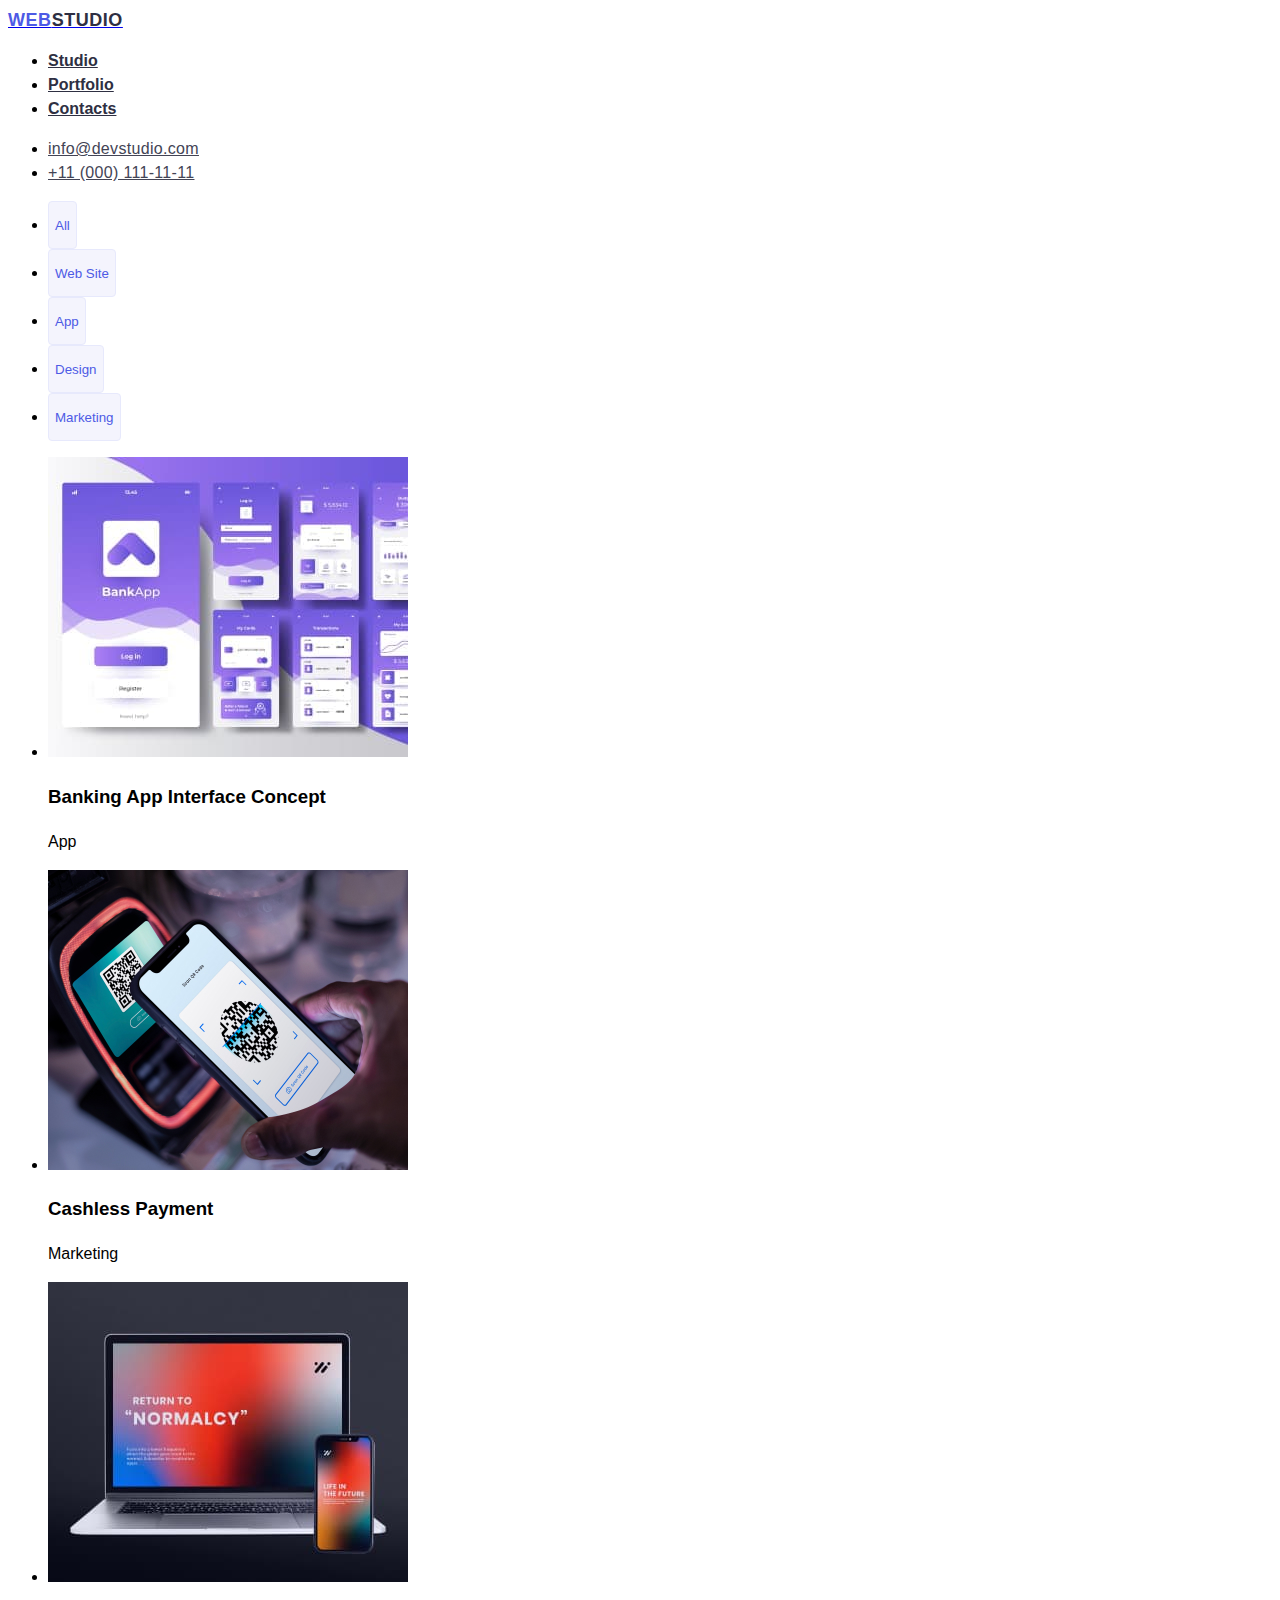
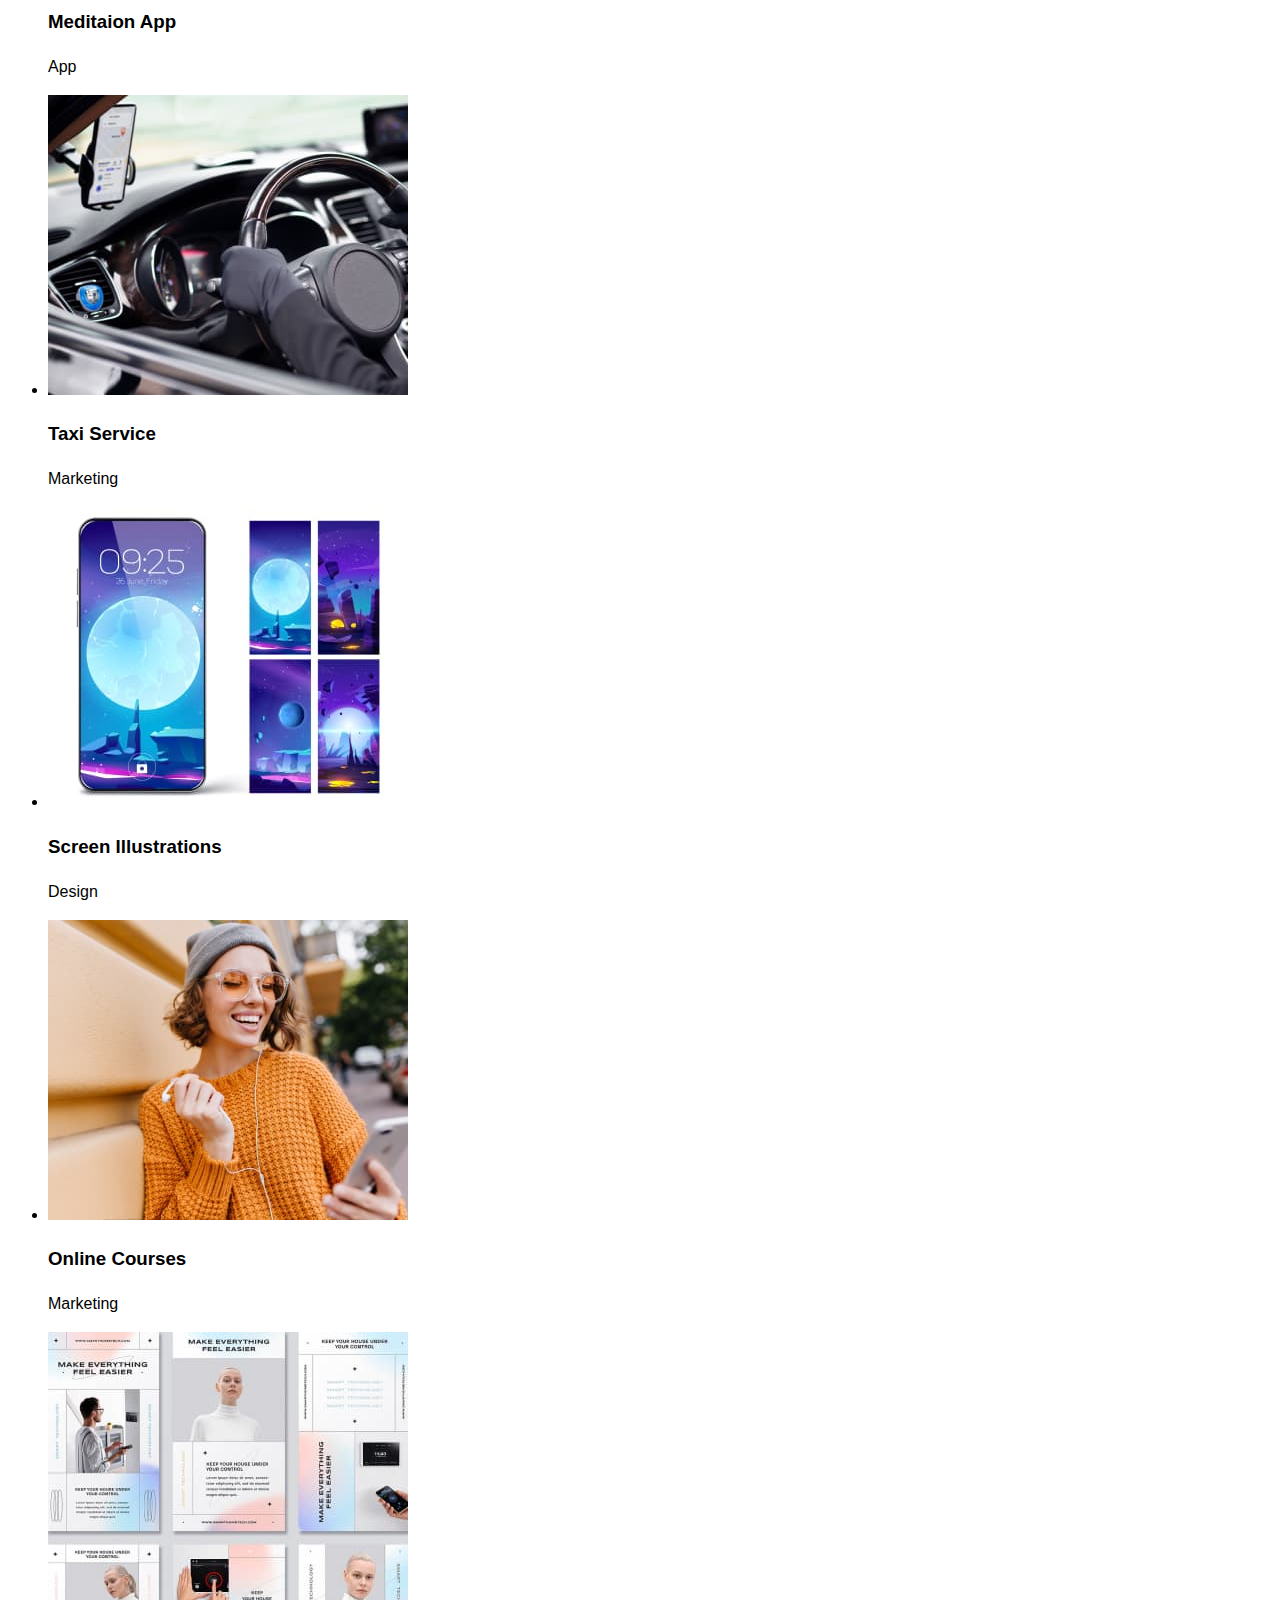
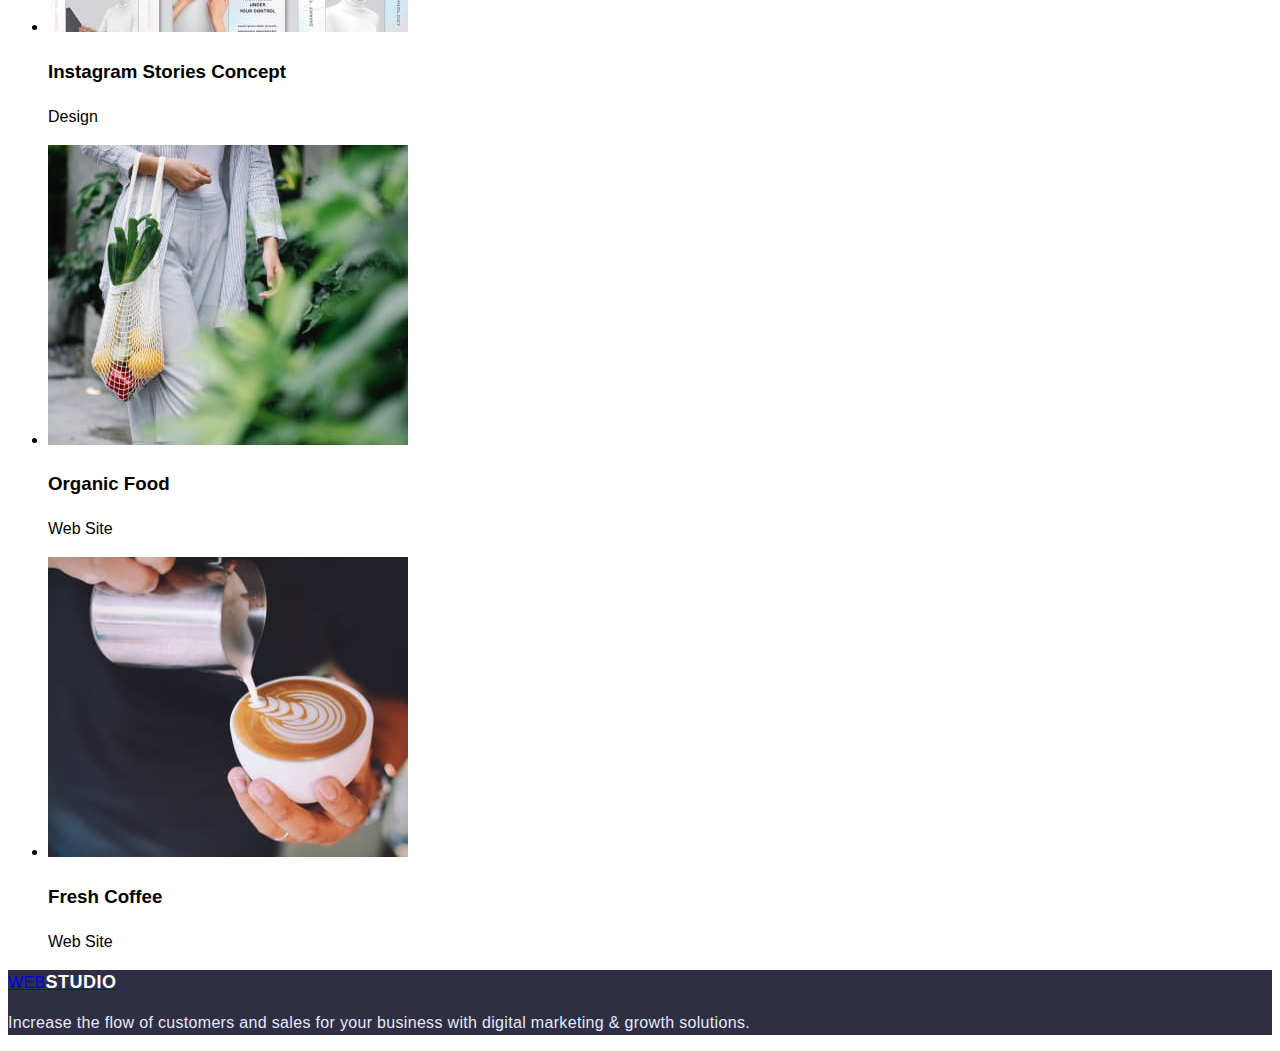
==== portfolio.html @ 7b1f0071 "goit-markup-hw-02" ====
<!DOCTYPE html>
<html lang="en">
  <head>
    <meta charset="UTF-8" />
    <meta http-equiv="X-UA-Compatible" content="IE=edge" />
    <meta name="viewport" content="width=device-width, initial-scale=1.0" />
    <title>Webstudio</title>
    <link rel="stylesheet" href="./css/style.css" />
    <link rel="preconnect" href="https://fonts.googleapis.com" />
  </head>
  <body>
    <header>
      <nav class="nav-panel">
        <a href="index.html"> <span class="logo">WEB</span><span class="studio-black">STUDIO</span></a>
        <ul>
          <li><a href="index.html" class="link">Studio</a></li>
          <li><a href="portfolio.html" class="link">Portfolio</a></li>
          <li><a href="" class="link">Contacts</a></li>
        </ul>
      </nav>
      <ul>
        <li><a href="mailto:info@devstudio.com" class="contacts">info@devstudio.com</a></li>
        <li><a href="tel:+110001111111" class="contacts">+11 (000) 111-11-11</a></li>
      </ul>
    </header>
    <main>
      <section class="buttons-menu">
        <ul>
          <li><button type="button" class="button">All</button></li>
          <li><button type="button" class="button">Web Site</button></li>
          <li><button type="button" class="button">App</button></li>
          <li><button type="button" class="button">Design</button></li>
          <li><button type="button" class="button">Marketing</button></li>
        </ul>
      </section>
      <section>
        <ul>
          <li>
            <img src="./images/port1.jpg" alt="portfolio1" width="360" />
            <h3 class="tittle">Banking App Interface Concept</h3>
            <p>App</p>
          </li>
          <li>
            <img
              src="./images/port2.jpg"
              alt="portfolio2"
              width="360"
            />
            <h3 class="tittle">Cashless Payment</h3>
            <p>Marketing</p>
          </li>
          <li>
            <img src="./images/port3.jpg" alt="portfolio3" width="360" />
            <h3 class="tittle">Meditaion App</h3>
            <p>App</p>
          </li>
          <li>
            <img src="./images/port4.jpg" alt="portfolio4" width="360" />
            <h3 class="tittle">Taxi Service</h3>
            <p>Marketing</p>
          </li>
          <li>
            <img src="./images/port5.jpg" alt="portfolio5" width="360" />
            <h3 class="tittle">Screen Illustrations</h3>
            <p>Design</p>
          </li>
          <li>
            <img src="./images/port6.jpg" alt="portfolio6" width="360" />
            <h3 class="tittle">Online Courses</h3>
            <p>Marketing</p>
          </li>
          <li>
            <img src="./images/port7.jpg" alt="portfolio7" width="360" />
            <h3 class="tittle">Instagram Stories Concept</h3>
            <p>Design</p>
          </li>
          <li>
            <img src="./images/port8.jpg" alt="portfolio8" width="360" />
            <h3 class="tittle">Organic Food</h3>
            <p>Web Site</p>
          </li>
          <li>
            <img src="./images/port9.jpg" alt="portfolio9" width="360" />
            <h3 class="tittle">Fresh Coffee</h3>
            <p>Web Site</p>
          </li>
        </ul>
      </section>
    </main>
    <footer class="footer">
      <a href="index.html"> <span class="logo">WEB</span><span class="studio-white">STUDIO</span></a>
      <p>
        Increase the flow of customers and sales for your business with digital marketing & growth
        solutions.
      </p>
    </footer>
  </body>
</html>
---- css/style.css ----
:root {
  --main-link-color: #4d5ae5;
  --main-shadows-color: #2e2f42;
  --text-body: #434455;
  --main-color-white: #ffffff;
  --helper-text: #8e8f99;
  --accent-color: #e7e9fc;
  --cloud-color: #f4f4fd;
}
body {
  font-family: Roboto, sans-serif;
  font-style: normal;
  line-height: 1.5;
  color: var(--text-color);
  background-color: var(--main-color-white);
}
.nav-panel .logo {
    font-family: 'Montserrat', sans-serif;
  font-style: normal;
  font-weight: 800;
  font-size: 18px;
  line-height: 24px;
  letter-spacing: 0.03em;
  color: var(--main-link-color);
}

.nav-panel .studio-black {
    font-family: 'Montserrat', sans-serif;
  font-style: normal;
  font-weight: 800;
  font-size: 18px;
  line-height: 24px;
  letter-spacing: 0.03em;
  color: var(--main-shadows-color);
}
.studio-white{
    font-family: 'Montserrat', sans-serif;
    font-style: normal;
  font-weight: 800;
  font-size: 18px;
  line-height: 24px;
  letter-spacing: 0.03em;
  color:var(--main-color-white)
}
.tittle-to {
  font-weight: 600;
  font-size: 36px;
  line-height: 40px;
  text-align: center;
  letter-spacing: 0.02em;
  text-transform: capitalize;
  color: var(--main-shadows-color);
}
.link {
  color: var(--main-shadows-color);
  font-weight: 600;
}
.link:active {
  color: var(--main-link-color);
}
.contacts {
  font-weight: 400;
  font-size: 16px;
  line-height: 24px;
  letter-spacing: 0.02em;
}
.main-text {
  font-family: 'Roboto';
  font-style: normal;
  font-weight: 600;
  font-size: 56px;
  line-height: 60px;
  text-align: center;
  letter-spacing: 0.02em;
}
.contacts {
  color: var(--text-body);
}
.contacts:hover {
  color: var(--main-link-color);
}
.hero {
  position: absolute;
  width: 1440px;
  background-color: #2e2f42;
}
.main-text {
  color: var(--main-color-white);
  font-style: normal;
  font-weight: 700;
  font-size: 56px;
  line-height: 60px;
}
.main-butt {
  font-style: normal;
  font-weight: 600;
  font-size: 16px;
  line-height: 19px;
  display: flex;
  align-items: center;
  letter-spacing: 0.04em;
  color: var(--main-color-white);
  background-color: var(--main-link-color);
  box-shadow: 0px 4px 4px rgba(0, 0, 0, 0.15);
  border-radius: 4px;
}
.main-butt:active {
  color: var(--main-color-white);
  background-color: #404bbf;
  box-shadow: 0px 4px 4px rgba(0, 0, 0, 0.15);
  border-radius: 4px;
}
.footer {
  background-color: var(--main-shadows-color);
  color: var(--accent-color);
  font-style: normal;
  font-weight: 400;
  font-size: 16px;
  line-height: 24px;
  letter-spacing: 0.02em;
}
.button {
  color: var(--main-link-color);
  background-color: var(--cloud-color);
  border: 1px solid #e7e9fc;
  border-radius: 4px;
  height: 48px;
}
.button:hover {
  color: var(--main-color-white);
  background-color: var(--main-link-color);
  border: 1px solid #e7e9fc;
  border-radius: 4px;
}
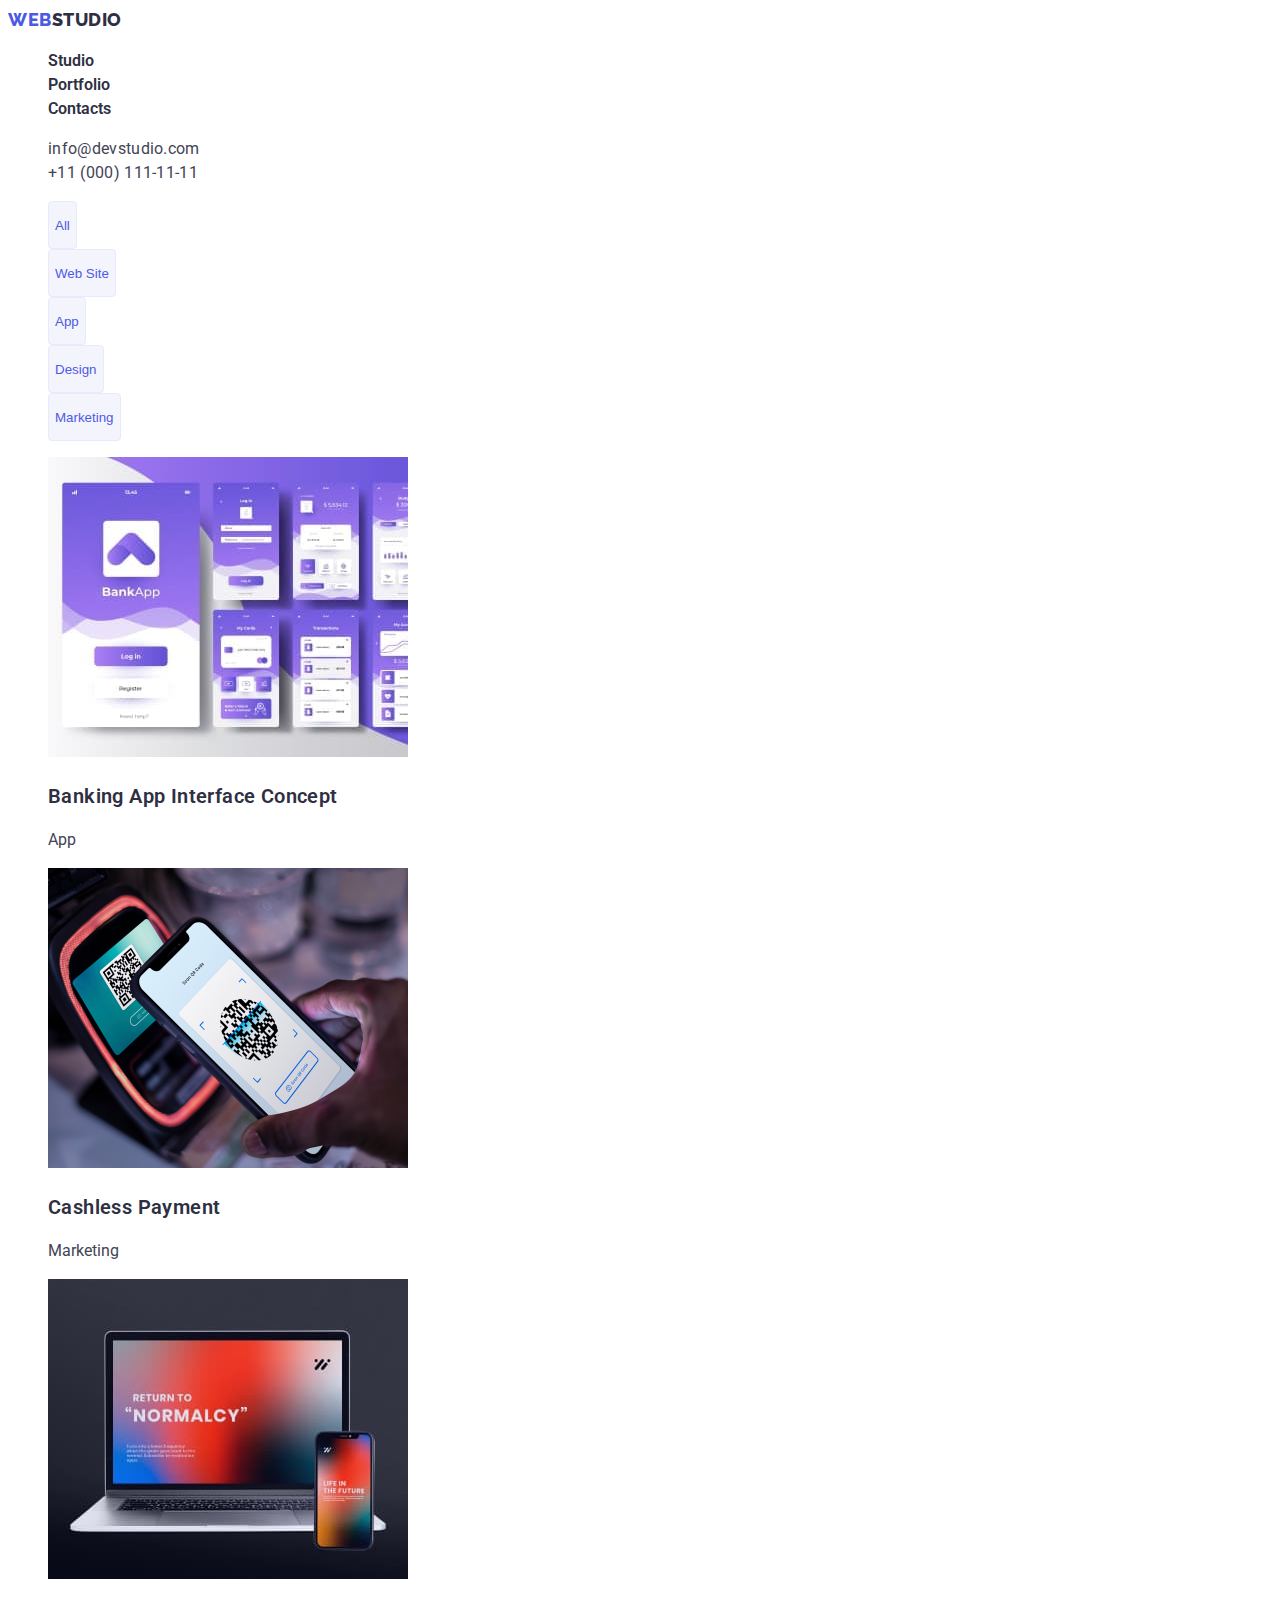
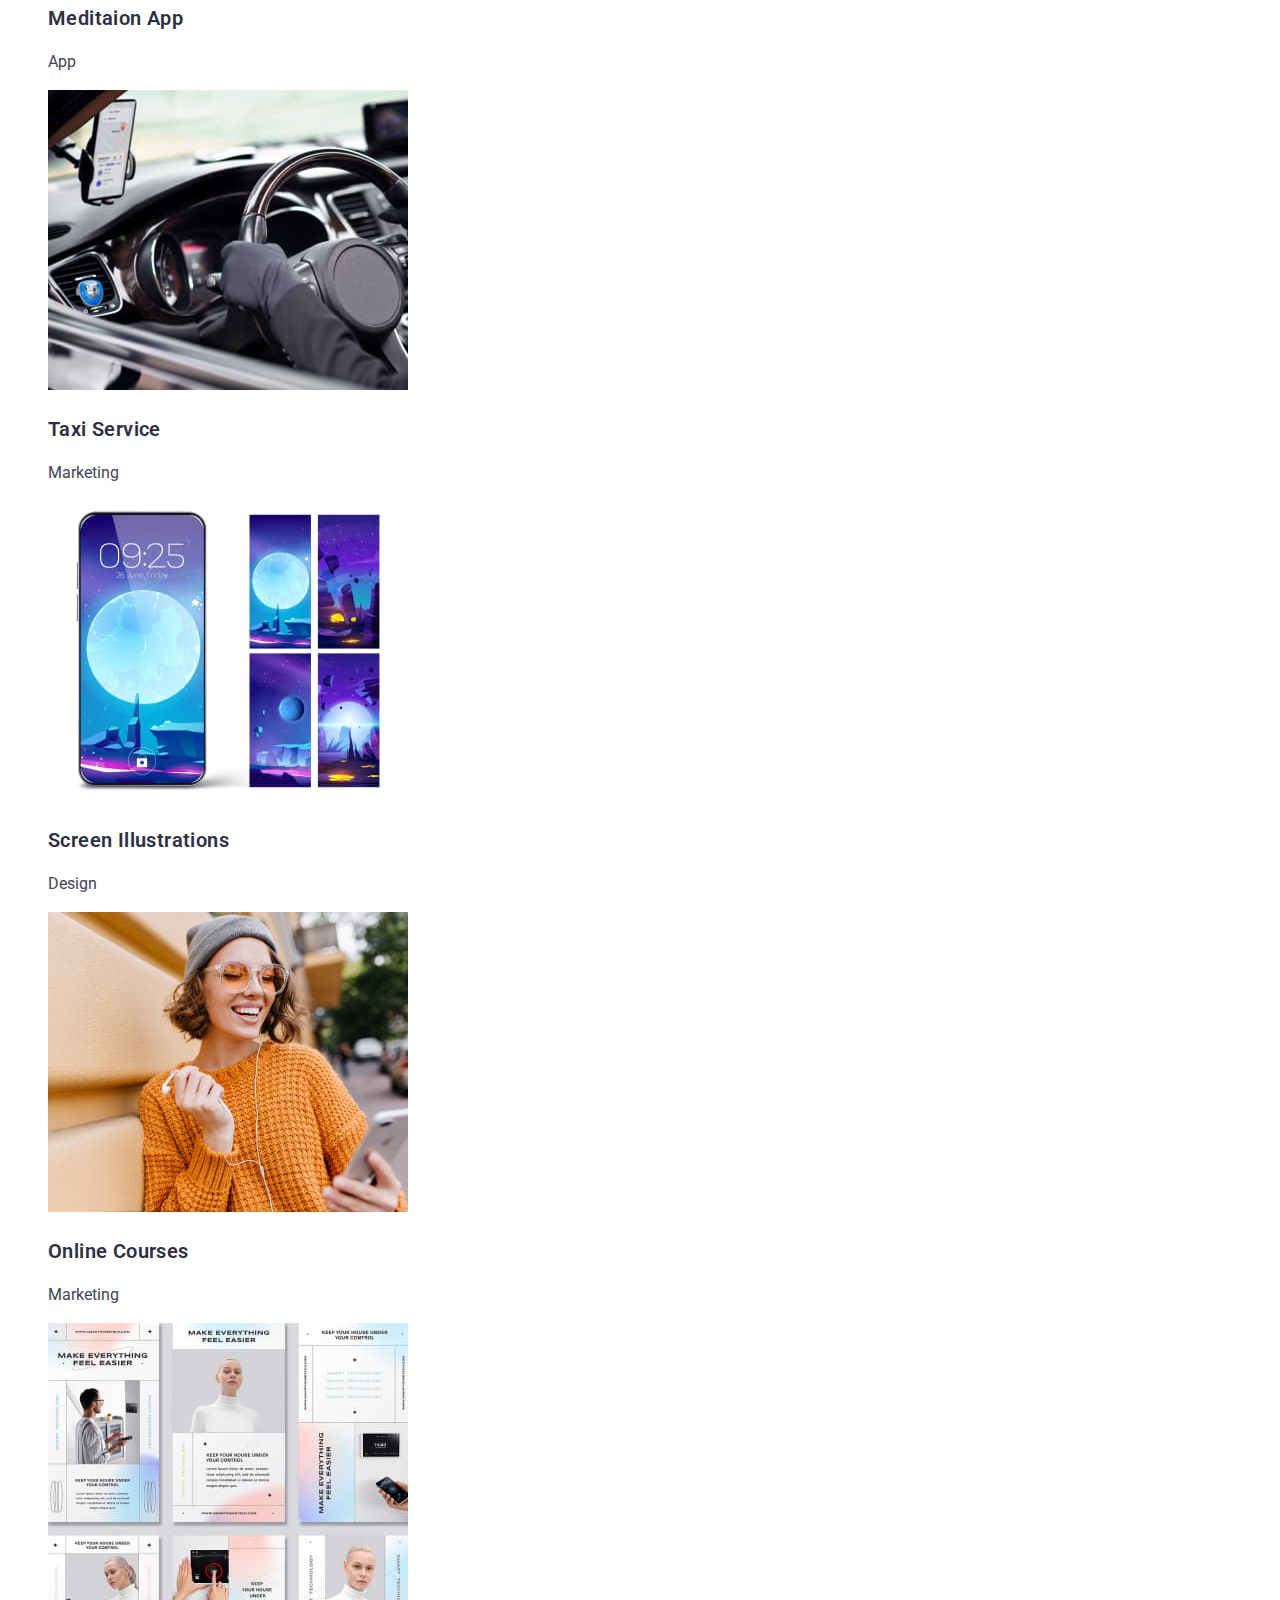
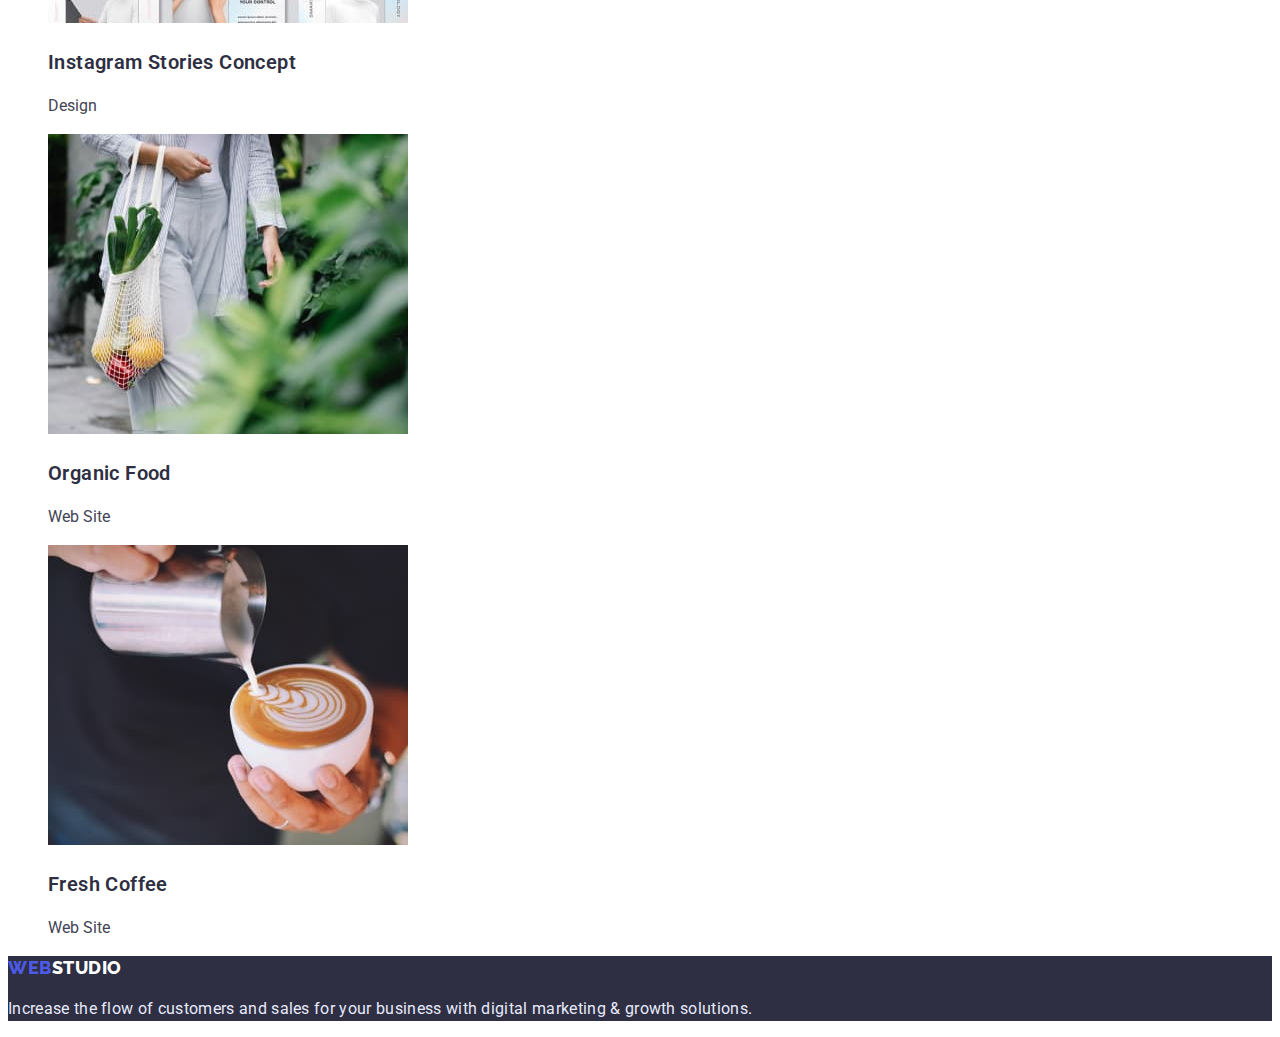
==== commit ec772b6b: "goit-markup-hv-02" ====
--- a/portfolio.html
+++ b/portfolio.html
@@ -5,36 +5,35 @@
     <meta http-equiv="X-UA-Compatible" content="IE=edge" />
     <meta name="viewport" content="width=device-width, initial-scale=1.0" />
     <title>Webstudio</title>
+    <link href="https://fonts.googleapis.com/css2?family=Montserrat:wght@400;700&family=Raleway:wght@700&family=Roboto:wght@400;500;700;900&display=swap" rel="stylesheet">
     <link rel="stylesheet" href="./css/style.css" />
     <link rel="preconnect" href="https://fonts.googleapis.com" />
   </head>
   <body>
     <header>
       <nav class="nav-panel">
-        <a href="index.html"> <span class="logo">WEB</span><span class="studio-black">STUDIO</span></a>
-        <ul>
+        <a href="index.html" class="logotype"> <span class="logo">WEB</span><span class="studio-black">STUDIO</span></a>
+        <ul class="list">
           <li><a href="index.html" class="link">Studio</a></li>
           <li><a href="portfolio.html" class="link">Portfolio</a></li>
           <li><a href="" class="link">Contacts</a></li>
         </ul>
       </nav>
-      <ul>
+      <ul class="list">
         <li><a href="mailto:info@devstudio.com" class="contacts">info@devstudio.com</a></li>
         <li><a href="tel:+110001111111" class="contacts">+11 (000) 111-11-11</a></li>
       </ul>
     </header>
     <main>
       <section class="buttons-menu">
-        <ul>
+        <ul class="list">
           <li><button type="button" class="button">All</button></li>
           <li><button type="button" class="button">Web Site</button></li>
           <li><button type="button" class="button">App</button></li>
           <li><button type="button" class="button">Design</button></li>
           <li><button type="button" class="button">Marketing</button></li>
         </ul>
-      </section>
-      <section>
-        <ul>
+        <ul class="list">
           <li>
             <img src="./images/port1.jpg" alt="portfolio1" width="360" />
             <h3 class="tittle">Banking App Interface Concept</h3>
@@ -88,7 +87,7 @@
       </section>
     </main>
     <footer class="footer">
-      <a href="index.html"> <span class="logo">WEB</span><span class="studio-white">STUDIO</span></a>
+      <a href="index.html" class="logotype"> <span class="logo">WEB</span><span class="studio-white">STUDIO</span></a>
       <p>
         Increase the flow of customers and sales for your business with digital marketing & growth
         solutions.
--- a/css/style.css
+++ b/css/style.css
@@ -8,44 +8,62 @@
   --cloud-color: #f4f4fd;
 }
 body {
-  font-family: Roboto, sans-serif;
-  font-style: normal;
+  font-family: 'Roboto', sans-serif;
   line-height: 1.5;
-  color: var(--text-color);
-  background-color: var(--main-color-white);
+  color:var(--text-body);
+  background-color :(var)--main-color-white;
 }
-.nav-panel .logo {
-    font-family: 'Montserrat', sans-serif;
-  font-style: normal;
+.section1{
+  display: none;
+}
+.logo 
+{
+    font-family: 'Raleway', sans-serif;
   font-weight: 800;
   font-size: 18px;
-  line-height: 24px;
+  line-height: 1.33;
   letter-spacing: 0.03em;
   color: var(--main-link-color);
+  text-decoration: none;
+}
+.logotype{
+  text-decoration: none;
+}
+.studio-black {
+  font-family: 'Raleway', sans-serif;
+  font-weight: 800;
+  font-size: 18px;
+  line-height: 1.33;
+  letter-spacing: 0.03em;
+  color: var(--main-shadows-color);
+  text-decoration: none;
 }
 
-.nav-panel .studio-black {
-    font-family: 'Montserrat', sans-serif;
-  font-style: normal;
+.studio-white{
+  font-family: 'Raleway', sans-serif;
   font-weight: 800;
   font-size: 18px;
-  line-height: 24px;
+  line-height: 1.33;
   letter-spacing: 0.03em;
-  color: var(--main-shadows-color);
+  color:var(--main-color-white);
+  text-decoration: none;
 }
-.studio-white{
-    font-family: 'Montserrat', sans-serif;
-    font-style: normal;
-  font-weight: 800;
-  font-size: 18px;
-  line-height: 24px;
-  letter-spacing: 0.03em;
-  color:var(--main-color-white)
+.tittle{
+  font-weight: 600;
+font-size: 20px;
+line-height: 1.2;
+letter-spacing: 0.02em;
+color:var(--main-shadows-color)
+
+
+}
+.list{
+  list-style-type: none;
 }
 .tittle-to {
   font-weight: 600;
   font-size: 36px;
-  line-height: 40px;
+  line-height: 1.11;
   text-align: center;
   letter-spacing: 0.02em;
   text-transform: capitalize;
@@ -54,22 +72,26 @@
 .link {
   color: var(--main-shadows-color);
   font-weight: 600;
+  text-decoration: none;
 }
 .link:active {
   color: var(--main-link-color);
 }
+.link:hover {
+  color: var(--main-link-color);}
 .contacts {
   font-weight: 400;
   font-size: 16px;
-  line-height: 24px;
+  line-height: 1.5;
   letter-spacing: 0.02em;
+  text-decoration: none;
 }
 .main-text {
   font-family: 'Roboto';
   font-style: normal;
   font-weight: 600;
   font-size: 56px;
-  line-height: 60px;
+  line-height: 1.07;
   text-align: center;
   letter-spacing: 0.02em;
 }
@@ -80,22 +102,19 @@
   color: var(--main-link-color);
 }
 .hero {
-  position: absolute;
   width: 1440px;
   background-color: #2e2f42;
 }
 .main-text {
   color: var(--main-color-white);
-  font-style: normal;
   font-weight: 700;
   font-size: 56px;
-  line-height: 60px;
+  line-height: 1.07;
 }
 .main-butt {
-  font-style: normal;
   font-weight: 600;
   font-size: 16px;
-  line-height: 19px;
+  line-height: 1.2;
   display: flex;
   align-items: center;
   letter-spacing: 0.04em;
@@ -113,10 +132,9 @@
 .footer {
   background-color: var(--main-shadows-color);
   color: var(--accent-color);
-  font-style: normal;
   font-weight: 400;
   font-size: 16px;
-  line-height: 24px;
+  line-height: 1.5;
   letter-spacing: 0.02em;
 }
 .button {
